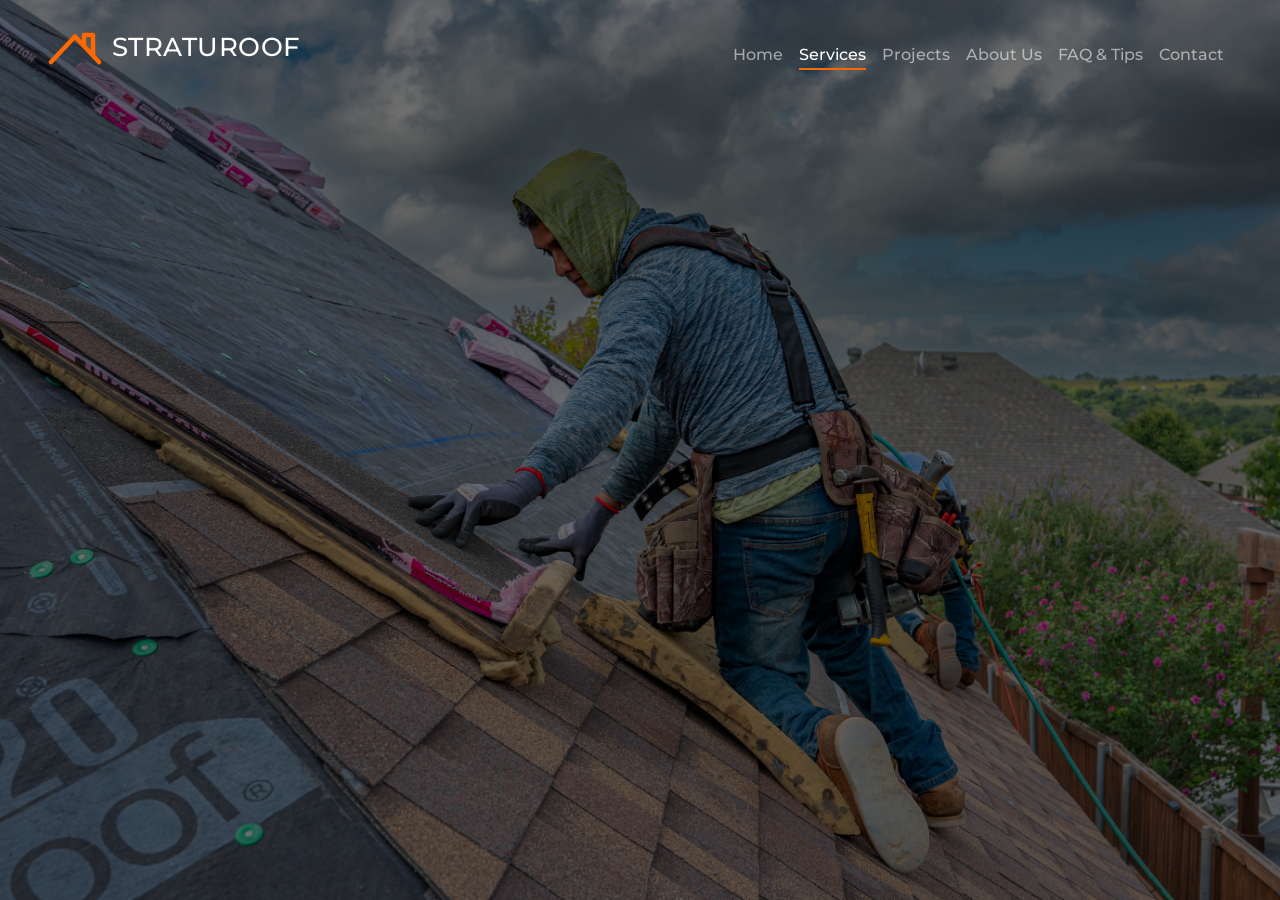
==== services.html @ db190fa8 "Services Link in HTML and New Services Page, Services Page Navigation Bar" ====
<!DOCTYPE html>
<html lang="en">

<head>
    <meta charset="UTF-8">
    <meta name="viewport" content="width=device-width, initial-scale=1">
    <meta name="description" content="Straturoof provides professional roof repair and protection services.">
    <title>Straturoof | Roof repair services</title>

    <link rel="stylesheet" href="dist/css/bootstrap.min.css">
    <link rel="stylesheet" href="styles.css">
</head>

<body>
    <!-- ===================== HERO ===================== -->
    <div class="hero">

        <!-- 1) BACKGROUND IMAGE -->
        <img class="hero__img" src="src/images/homepage.jpg" alt="" fetchpriority="high">

        <!-- 2) BLACK COVER -->
        <div class="hero__overlay"></div>

        <!-- 3) NAVIGATION -->
        <header>
            <nav class="navbar navbar-expand-md navbar-dark site-nav" aria-label="Main navigation">
                <div class="container-fluid px-4 px-md-5">
                    <!-- LOGO -->
                    <div class="navbar-brand text-center">
                        <a href="index.html" class="brand" aria-label="Straturoof home">
                            <svg class="brand__icon" viewBox="0 0 72 48" aria-hidden="true">
                                <path d="M4 44 L36 10 L68 44" />
                                <path d="M48 22 V8 H60 V35" />
                            </svg>
                            <span class="brand__text">STRATUROOF</span>
                        </a>
                    </div>
                    <button class="navbar-toggler ms-auto" type="button" data-bs-toggle="collapse"
                        data-bs-target="#mainNav" aria-controls="mainNav" aria-expanded="false"
                        aria-label="Toggle navigation">
                        <span class="navbar-toggler-icon"></span>
                    </button>

                    <div class="collapse navbar-collapse" id="mainNav">
                        <ul class="navbar-nav ms-auto">
                            <li class="nav-item"><a class="nav-link" aria-current="page"
                                    href="index.html">Home</a></li>
                            <li class="nav-item"><a class="nav-link active" href="services.html" aria-current="page">Services</a></li>
                            <li class="nav-item"><a class="nav-link" href="projects.html">Projects</a></li>
                            <li class="nav-item"><a class="nav-link" href="about.html">About Us</a></li>
                            <li class="nav-item"><a class="nav-link" href="faq.html">FAQ &amp; Tips</a></li>
                            <li class="nav-item"><a class="nav-link" href="contact.html">Contact</a></li>
                        </ul>
                    </div>
                </div>
            </nav>
        </header>

        <!-- 4) HERO TEXT -->
        <main class="hero__content container-fluid px-4 px-md-5">



        </main>

        <script src="dist/js/bootstrap.bundle.min.js"></script>
    </div>
</body>

</html>
---- styles.css ----
/* ===================== FONT ===================== */
@font-face {
    font-family: 'Montserrat';
    src: url('fonts/Montserrat-VariableFont_wght.ttf') format('truetype');
    font-weight: 100 900;   /* full range so bold/extra-bold work properly */
    font-style: normal;
    font-display: swap;
}

/* ===================== SETTINGS (edit these) ===================== */
:root {
    --navy: #1F2A37;
    --blue: #1E6FE6;
    --orange: #FF6700;

    /* Black cover over the hero image */
    --overlay-opacity: 0.55;

 
    --hero-focus: center bottom;
}

body {
    font-family: 'Montserrat', sans-serif;
}

/* ===================== HERO ===================== */
.hero {
    position: relative;
    display: flex;
    flex-direction: column;
    min-height: 100vh;
    min-height: 100svh;
    color: #fff;
    overflow: hidden;
    background: var(--navy);   /* shows while the image loads */
}

.hero__img {
    position: absolute;
    inset: 0;
    width: 100%;
    height: 100%;
    object-fit: cover;
    object-position: var(--hero-focus);
}

.hero__overlay {
    position: absolute;
    inset: 0;
    background: #000;
    opacity: var(--overlay-opacity);
}

/* keep nav + text above the image and cover */
.site-nav,
.hero__content {
    position: relative;
    z-index: 1;
}

/* ===================== NAV ===================== */
.site-nav {
    padding-block: 1.5rem;
}

.site-nav .nav-link {
    color: #fff;
    font-weight: 500;
    padding: 0.5rem 1rem;
}

.site-nav .nav-link:hover,
.site-nav .nav-link.active {
    color: #fff;
    text-decoration: underline;
    text-decoration-color: #FF6700;;
    text-decoration-thickness: 2px;
    text-underline-offset: 0.5em;
}

.site-nav .nav-link:focus-visible,
.brand:focus-visible {
    outline: 2px solid #fff;
    outline-offset: 3px;
}

/* readable dropdown panel on phones */
@media (max-width: 767.98px) {
    .site-nav .navbar-collapse {
        margin-top: 0.75rem;
        padding: 0.5rem;
        border-radius: 0.5rem;
        background: rgba(31, 42, 55, 0.95);
    }
}

/* ===================== HERO CONTENT ===================== */
.hero__content {
    flex: 1;
    display: flex;
    flex-direction: column;
    justify-content: center;
    padding-block: 3rem 6rem;
}

/* logo */
.brand {
    display: inline-flex;
    align-items: center;
    gap: 0.6rem;
    margin-bottom: 1rem;
    color: #fff;
    text-decoration: none;
    align-self: flex-start;
}

.brand__icon {
    height: 2.25rem;
    width: auto;
    fill: none;
    stroke: #FF6700;
    stroke-width: 6;
    stroke-linecap: round;
    stroke-linejoin: round;

}

.brand__text {
    font-size: 1.6rem;
    font-weight: 500;
    letter-spacing: 0.02em;
    line-height: 1;
}

.brand__img {
    height: 2.5rem;
    width: auto;
}

/* headline */
.hero__title {
    margin: 0;
    font-weight: 800;
    font-size: clamp(8rem, 6.5vw, 5.5rem);
    line-height: 1.08;
    letter-spacing: -0.01em;
    text-transform: uppercase;
}

.hero__title span {
    display: block;
}

/* tagline under the headline */
.hero__tagline {
    max-width: 32rem;
    margin: 1.25rem 0 0;
    font-size: clamp(1rem, 2vw, 1.25rem);
    font-weight: 500;
    line-height: 1.5;
}

.hero-buttons {
    margin-top: 20px;
}

.btn-view-services {
    margin-right: 1.2rem;
    color: white;
    background-color: var(--orange);
    border: 4px solid;
    border-color: var(--orange);
    transition: all 0.4s ease-in-out;
}

.btn-view-services:hover {
    color: var(--orange);
    background-color: transparent;
    border-color: var(--orange);

}

.btn-contact-us {
    margin-right: 1.2rem;
    color: var(--orange);
    background-color: transparent;
    border-color: var(--orange);
    border: 4px solid;
    transition: all 0.4s ease-in-out;

}

.btn-contact-us:hover {
    color: white;
    background-color: var(--orange);
    border: 4px solid;
    border-color: var(--orange);

}

/* ===================== BENIFITS SERVICES ===================== */
.benifits-services {
    padding-block: 5rem;
    background: var(--navy);
    color: var(--navy);
}



/* ===================== WHY CHOOSE US ===================== */

.why-choose-us-section {
    padding-block: 5rem;
    background: #fff;
    color: var(--navy);
}

.why-choose-us-info {
    background: #fff;
    color: var(--navy);
}


/* ===================== SERVICES WE OFFER ===================== */

.services-we-offer {
    padding-block: 5rem; 
    background-color:var(--navy);
}

.services-carousel {
    width: 100%;
    max-width: 100%;
    margin: 0;
}

.services-carousel img {
    width: 100%;
    height: 400px;
    object-fit: cover;
    display: block;
}

/* ===================== CAROUSEL OVERLAY ===================== */

.services-carousel .carousel-item {
    position: relative;
}

.services-carousel .carousel-item::after {
    content: "";
    position: absolute;
    inset: 0;
    background: rgba(0, 0, 0, 0.50);
}

/* Keep caption above the overlay */
.services-carousel .carousel-caption {
    z-index: 2;
}


/* ===================== EXPERTS / TEAM ===================== */
.experts-section {
    padding-block: 5rem;
    background: #fff;
    color: var(--navy);
}

.experts-info {
    display: flex;
    flex-direction: column;
    gap: 1.5rem;
    margin-bottom: 2.5rem;
}

@media (min-width: 768px) {
    .experts-info {
        flex-direction: row;
        justify-content: space-between;
        align-items: flex-end;
    }
}

.experts-eyebrow {
    margin: 0 0 0.75rem;
    font-size: 0.75rem;
    letter-spacing: 0.15em;
    color: #6b7280;
}

.experts-title {
    max-width: 20ch;
    margin: 0;
    font-size: clamp(1.75rem, 3.2vw, 2.5rem);
    font-weight: 700;
    line-height: 1.2;
}

.experts-side {
    max-width: 26rem;
}

.experts-text {
    margin: 0 0 1.25rem;
    font-size: 0.95rem;
    line-height: 1.6;
    color: #4b5563;
}

/* orange pill button */
.experts-btn {
    display: inline-flex;
    align-items: center;
    gap: 0.5rem;
    padding: 0.65rem 1.25rem;
    border-radius: 999px;
    background: var(--orange);
    color: var(--navy);
    font-weight: 700;
    font-size: 0.9rem;
    text-decoration: none;
    transition: background-color 0.2s;
}

.experts-btn:hover {
    background: #e05b00;
    color: var(--navy);
}

.experts-btn:focus-visible {
    outline: 2px solid var(--navy);
    outline-offset: 3px;
}

/* team card */
.experts {
    position: relative;
    margin: 0;
    aspect-ratio: 3 / 4;
    overflow: hidden;
    border-radius: 0.75rem;
    background: #d1d5db;   /* shows if the photo is missing */
}

.experts img {
    display: block;
    width: 100%;
    height: 100%;
    object-fit: cover;
}

.experts__caption {
    position: absolute;
    inset: auto 0 0 0;
    padding: 3rem 1rem 1.25rem;
    text-align: center;
    color: #fff;
    background: linear-gradient(to top, rgba(0, 0, 0, 0.8), rgba(0, 0, 0, 0));
}

.experts__name {
    margin: 0;
    font-size: 1rem;
    font-weight: 700;
}

.experts__role {
    margin: 0.15rem 0 0;
    font-size: 0.8rem;
    opacity: 0.85;
}








/* ===================== FOOTER ===================== */
.site-footer {
    background: var(--navy);
    color: rgba(255, 255, 255, 0.8);
    border-top: 4px solid var(--orange);
}

.footer-blurb {
    max-width: 22rem;
    margin: 0;
    line-height: 1.6;
}

.footer-heading {
    margin-bottom: 1rem;
    font-size: 1rem;
    font-weight: 700;
    color: #fff;
}

.footer-links li {
    margin-bottom: 0.6rem;
}

.footer-links a,
.footer-bottom a {
    color: rgba(255, 255, 255, 0.8);
    text-decoration: none;
}

.footer-links a:hover,
.footer-bottom a:hover {
    color: var(--orange);
    text-decoration: underline;
}

.footer-links a:focus-visible,
.footer-bottom a:focus-visible {
    outline: 2px solid #fff;
    outline-offset: 3px;
}

.footer-bottom {
    padding-block: 1.25rem;
    border-top: 1px solid rgba(255, 255, 255, 0.15);
    font-size: 0.875rem;
}
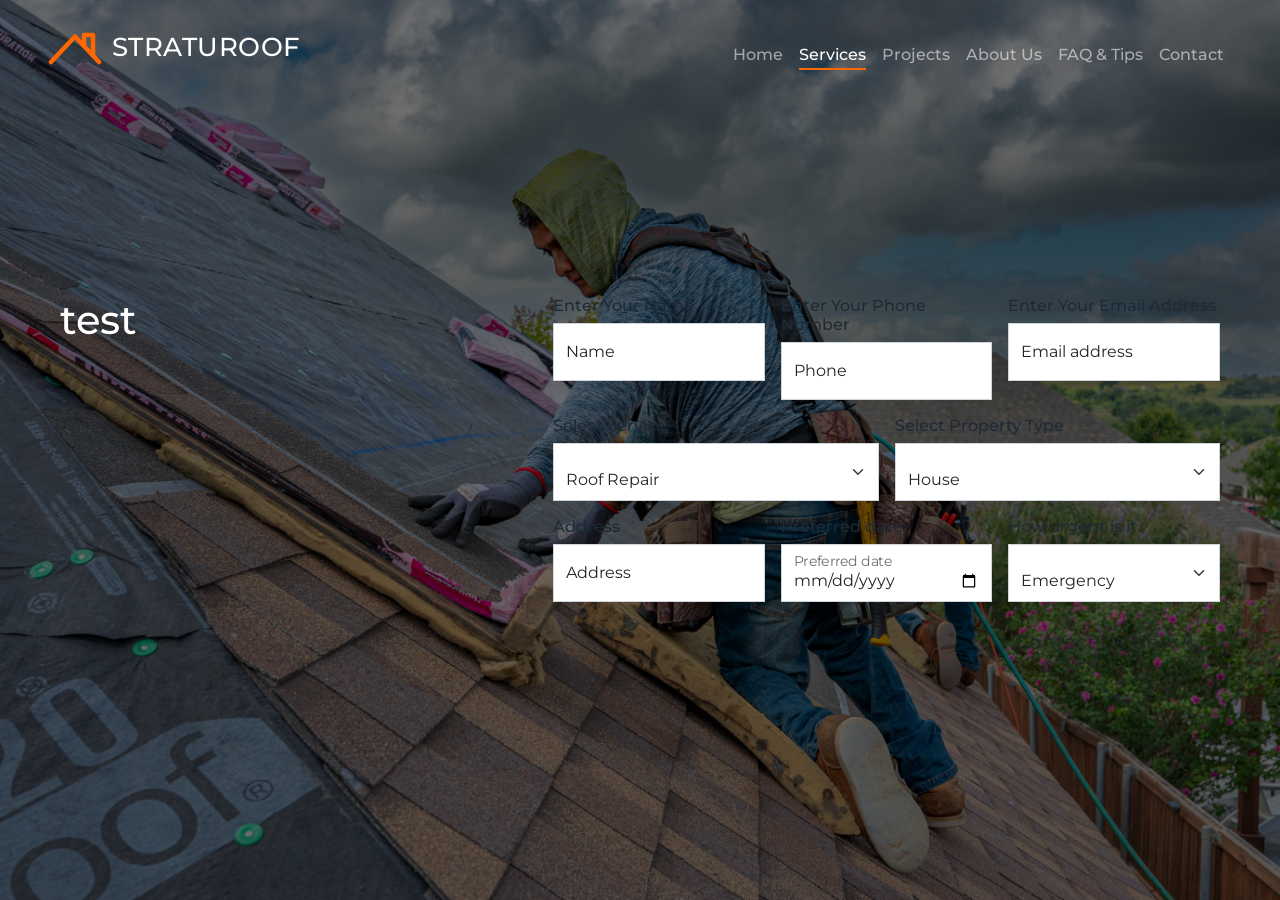
==== commit 35c4af08: "Favicon Image, Services Contact Us Now Form" ====
--- a/services.html
+++ b/services.html
@@ -6,6 +6,7 @@
     <meta name="viewport" content="width=device-width, initial-scale=1">
     <meta name="description" content="Straturoof provides professional roof repair and protection services.">
     <title>Straturoof | Roof repair services</title>
+    <link rel="icon" type="image/x-icon" href="src/images/logo.webp">
 
     <link rel="stylesheet" href="dist/css/bootstrap.min.css">
     <link rel="stylesheet" href="styles.css">
@@ -43,9 +44,9 @@
 
                     <div class="collapse navbar-collapse" id="mainNav">
                         <ul class="navbar-nav ms-auto">
-                            <li class="nav-item"><a class="nav-link" aria-current="page"
-                                    href="index.html">Home</a></li>
-                            <li class="nav-item"><a class="nav-link active" href="services.html" aria-current="page">Services</a></li>
+                            <li class="nav-item"><a class="nav-link" aria-current="page" href="index.html">Home</a></li>
+                            <li class="nav-item"><a class="nav-link active" href="services.html"
+                                    aria-current="page">Services</a></li>
                             <li class="nav-item"><a class="nav-link" href="projects.html">Projects</a></li>
                             <li class="nav-item"><a class="nav-link" href="about.html">About Us</a></li>
                             <li class="nav-item"><a class="nav-link" href="faq.html">FAQ &amp; Tips</a></li>
@@ -58,13 +59,131 @@
 
         <!-- 4) HERO TEXT -->
         <main class="hero__content container-fluid px-4 px-md-5">
+            <div class="container-fluid">
+                <div class="row">
+                    <div class="col-md-8 col-lg-6 col-xl-5">
+                        <h1 class="display">
+                            test
+                        </h1>
+                    </div>
+
+                    <div class="col-md-4 col-lg-6 col-xl-7">
 
 
+                        <!-- 1st Row - 3 Col-->
+                        <div class="row g-3 services-form">
+                            <div class="col-md-4">
+                                <h6 style="font-weight: 500; color: var(--navy);">Enter Your Name</h6>
+                                <div class="form-floating text-dark">
+                                    <input type="text" class="form-control rounded-0" id="f-name" placeholder="Name">
+                                    <label for="f-name">Name</label>
+                                </div>
+                            </div>
 
+                            <div class="col-md-4">
+                                <h6 style="font-weight: 500; color: var(--navy);">Enter Your Phone Number</h6>
+                                <div class="form-floating text-dark">
+                                    <input type="tel" class="form-control rounded-0" id="f-phone" placeholder="Phone">
+                                    <label for="f-phone">Phone</label>
+                                </div>
+                            </div>
+
+                            <div class="col-md-4">
+                                <h6 style="font-weight: 500; color: var(--navy);">Enter Your Email Address</h6>
+                                <div class="form-floating text-dark">
+                                    <input type="email" class="form-control rounded-0" id="f-email"
+                                        placeholder="Email address">
+                                    <label for="f-email">Email address</label>
+                                </div>
+                            </div>
+
+
+                            <!-- 2nd Row - 2 Col -->
+                            <div class="col-md-6">
+                                <h6 style="font-weight: 500; color: var(--navy);">Select Service</h6>
+                                <div class="form-floating">
+                                    <select class="form-select rounded-0" id="f-service" aria-label="Services needed">
+                                        <option selected>Roof Repair</option>
+                                        <option value="1">Roof Replacement</option>
+                                        <option value="2">Roof Leak Repair</option>
+                                        <option value="3">Roof Inspection</option>
+                                        <option value="4">Roof Gutter Cleaning</option>
+                                        <option value="5">Roof Maintenance</option>
+                                        <option value="6">Roof Cleaning</option>
+                                    </select>
+                                    <label for="f-service">Services</label>
+                                </div>
+                            </div>
+
+                            <div class="col-md-6">
+                                <h6 style="font-weight: 500; color: var(--navy);">Select Property Type</h6>
+                                <div class="form-floating">
+                                    <select class="form-select rounded-0" id="f-service2" aria-label="Property Type">
+                                        <option selected>House</option>
+                                        <option value="1">Townhouse</option>
+                                        <option value="2">Apartment</option>
+                                        <option value="3">Commercial Building</option>
+                                        <option value="4">Warehouse / Industrial</option>
+                                        <option value="5">School / Church</option>
+                                        <option value="6">Roof Cleaning</option>
+                                    </select>
+                                    <label for="f-service2">Property Type</label>
+                                </div>
+                            </div>
+
+                            <!-- 3rd Row - 3 Col-->
+                            <div class="col-md-4">
+                                <h6 style="font-weight: 500; color: var(--navy);">Address</h6>
+                                <div class="form-floating text-dark">
+                                    <input type="text" class="form-control rounded-0" id="f-extra2"
+                                        placeholder="Address">
+                                    <label for="f-extra2">Address</label>
+                                </div>
+                            </div>
+
+                            <div class="col-md-4">
+                                <h6 style="font-weight: 500; color: var(--navy);">Preferred date</h6>
+                                <div class="form-floating text-dark">
+                                    <input type="date" class="form-control rounded-0" id="f-extra3"
+                                        placeholder="Preferred date">
+                                    <label for="f-extra3">Preferred date</label>
+                                </div>
+                            </div>
+
+                            <div class="col-md-4">
+                                <h6 style="font-weight: 500; color: var(--navy);">How urgent is it</h6>
+                                <div class="form-floating">
+                                    <select class="form-select rounded-0" id="f-service2" aria-label="How Urgent is it">
+                                        <option selected>Emergency</option>
+                                        <option value="1">Within a week</option>
+                                        <option value="2">Within a month</option>
+                                        <option value="3">Flexible / just planning</option>
+                                    </select>
+                                    <label for="f-service2">How Urgent is it</label>
+                                </div>
+                            </div>
+
+                            <!-- Button -->
+                            <div class="col-12 d-flex justify-content-end">
+                                <button class="btn btn-lg btn-contact-us-now rounded-0" type="button">
+                                    Contact Us Now
+                                    <svg xmlns="http://www.w3.org/2000/svg" width="1em" height="1em"
+                                        viewBox="0 0 24 24">
+                                        <path d="M0 0h24v24H0z" fill="none" />
+                                        <path fill="none" stroke="currentColor" stroke-linecap="round"
+                                            stroke-linejoin="round" stroke-width="2"
+                                            d="M10.554 6.24L7.171 2.335c-.39-.45-1.105-.448-1.558.006L2.831 5.128c-.828.829-1.065 2.06-.586 3.047a29.2 29.2 0 0 0 13.561 13.58c.986.479 2.216.242 3.044-.587l2.808-2.813c.455-.455.456-1.174.002-1.564l-3.92-3.365c-.41-.352-1.047-.306-1.458.106l-1.364 1.366a.46.46 0 0 1-.553.088a14.56 14.56 0 0 1-5.36-5.367a.46.46 0 0 1 .088-.554l1.36-1.361c.412-.414.457-1.054.101-1.465" />
+                                    </svg>
+
+                                </button>
+                            </div>
+                        </div>
+                    </div>
+                </div>
+            </div>
         </main>
 
         <script src="dist/js/bootstrap.bundle.min.js"></script>
     </div>
 </body>
-
 </html>
